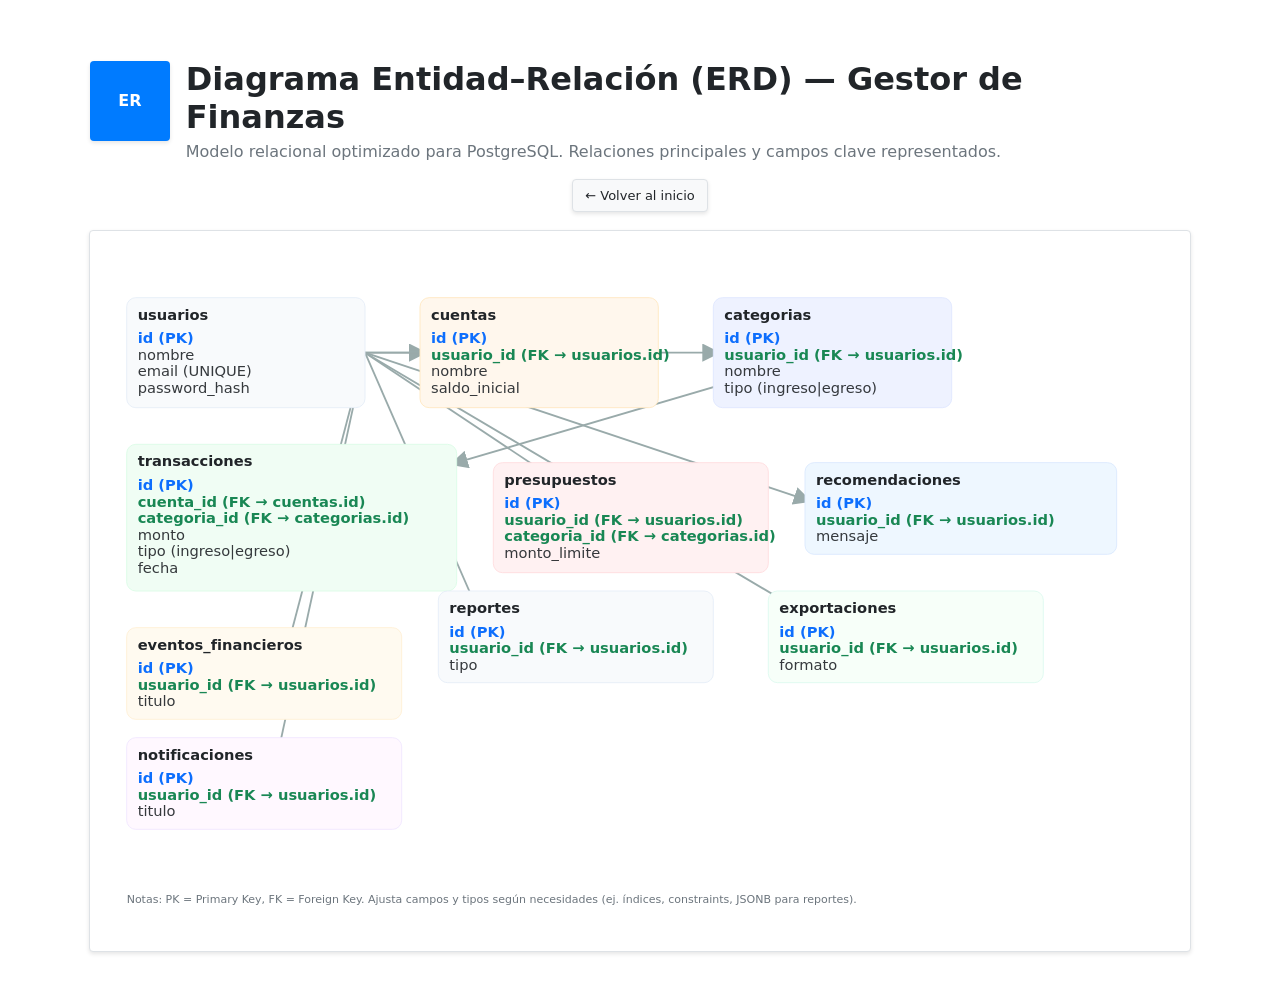
==== views/databse_plan.html @ 7e3db4f6 "Initial commit: Reorganize project structure for deployment, add SVG logo, create README" ====
<!DOCTYPE html>
<html lang="es">
  <head>
    <meta charset="utf-8" />
    <meta name="viewport" content="width=device-width,initial-scale=1" />
    <title>ERD - Gestor de Finanzas Personales</title>
    <link rel="stylesheet" href="../styles/base.css" />
    <link rel="stylesheet" href="../styles/database_plan.css" />
  </head>
  <body>
    <div class="wrap">
      <header>
        <div class="logo">ER</div>
        <div>
          <h1>Diagrama Entidad–Relación (ERD) — Gestor de Finanzas</h1>
          <p class="lead">
            Modelo relacional optimizado para PostgreSQL. Relaciones principales
            y campos clave representados.
          </p>
        </div>
      </header>

      <a href="../index.html" class="back-btn">← Volver al inicio</a>

      <svg viewBox="0 0 1200 720" xmlns="http://www.w3.org/2000/svg">
        <!-- relaciones (líneas) -->
        <!-- usuarios -> cuentas -->
        <line
          x1="300"
          y1="100"
          x2="360"
          y2="100"
          stroke="#9aa"
          stroke-width="2"
          marker-end="url(#arrow)"
        />
        <!-- usuarios -> categorias -->
        <line
          x1="300"
          y1="100"
          x2="680"
          y2="100"
          stroke="#9aa"
          stroke-width="2"
          marker-end="url(#arrow)"
        />
        <!-- cuentas -> transacciones -->
        <line
          x1="200"
          y1="260"
          x2="360"
          y2="260"
          stroke="#9aa"
          stroke-width="2"
          marker-end="url(#arrow)"
        />
        <!-- categorias -> transacciones -->
        <line
          x1="740"
          y1="120"
          x2="400"
          y2="220"
          stroke="#9aa"
          stroke-width="2"
          marker-end="url(#arrow)"
        />
        <!-- usuarios -> transacciones (via cuenta) shown implicitly -->
        <!-- usuarios -> presupuestos -->
        <line
          x1="300"
          y1="100"
          x2="540"
          y2="260"
          stroke="#9aa"
          stroke-width="2"
          marker-end="url(#arrow)"
        />
        <!-- usuarios -> recomendaciones -->
        <line
          x1="300"
          y1="100"
          x2="780"
          y2="260"
          stroke="#9aa"
          stroke-width="2"
          marker-end="url(#arrow)"
        />
        <!-- usuarios -> eventos_financieros -->
        <line
          x1="300"
          y1="100"
          x2="200"
          y2="480"
          stroke="#9aa"
          stroke-width="2"
          marker-end="url(#arrow)"
        />
        <!-- usuarios -> reportes -->
        <line
          x1="300"
          y1="100"
          x2="440"
          y2="420"
          stroke="#9aa"
          stroke-width="2"
          marker-end="url(#arrow)"
        />
        <!-- usuarios -> exportaciones -->
        <line
          x1="300"
          y1="100"
          x2="840"
          y2="420"
          stroke="#9aa"
          stroke-width="2"
          marker-end="url(#arrow)"
        />
        <!-- usuarios -> notificaciones -->
        <line
          x1="300"
          y1="100"
          x2="200"
          y2="560"
          stroke="#9aa"
          stroke-width="2"
          marker-end="url(#arrow)"
        />

        <defs>
          <marker
            id="arrow"
            markerWidth="10"
            markerHeight="10"
            refX="6"
            refY="5"
            orient="auto"
          >
            <path d="M0,0 L10,5 L0,10 z" fill="#9aa" />
          </marker>
        </defs>

        <!-- tablas -->
        <!-- usuarios -->
        <g transform="translate(40,40)">
          <rect
            width="260"
            height="120"
            rx="10"
            ry="10"
            fill="#f8fafc"
            stroke="#e6eef8"
          />
          <text x="12" y="24" class="title">usuarios</text>
          <text x="12" y="50" class="pk">id (PK)</text>
          <text x="12" y="68" class="field">nombre</text>
          <text x="12" y="86" class="field">email (UNIQUE)</text>
          <text x="12" y="104" class="field">password_hash</text>
        </g>

        <!-- cuentas -->
        <g transform="translate(360,40)">
          <rect
            width="260"
            height="120"
            rx="10"
            ry="10"
            fill="#fff7ed"
            stroke="#ffe8c2"
          />
          <text x="12" y="24" class="title">cuentas</text>
          <text x="12" y="50" class="pk">id (PK)</text>
          <text x="12" y="68" class="fk">usuario_id (FK → usuarios.id)</text>
          <text x="12" y="86" class="field">nombre</text>
          <text x="12" y="104" class="field">saldo_inicial</text>
        </g>

        <!-- categorias -->
        <g transform="translate(680,40)">
          <rect
            width="260"
            height="120"
            rx="10"
            ry="10"
            fill="#eef2ff"
            stroke="#e0e7ff"
          />
          <text x="12" y="24" class="title">categorias</text>
          <text x="12" y="50" class="pk">id (PK)</text>
          <text x="12" y="68" class="fk">usuario_id (FK → usuarios.id)</text>
          <text x="12" y="86" class="field">nombre</text>
          <text x="12" y="104" class="field">tipo (ingreso|egreso)</text>
        </g>

        <!-- transacciones -->
        <g transform="translate(40,200)">
          <rect
            width="360"
            height="160"
            rx="10"
            ry="10"
            fill="#f0fdf4"
            stroke="#dcfce7"
          />
          <text x="12" y="24" class="title">transacciones</text>
          <text x="12" y="50" class="pk">id (PK)</text>
          <text x="12" y="68" class="fk">cuenta_id (FK → cuentas.id)</text>
          <text x="12" y="86" class="fk">
            categoria_id (FK → categorias.id)
          </text>
          <text x="12" y="104" class="field">monto</text>
          <text x="12" y="122" class="field">tipo (ingreso|egreso)</text>
          <text x="12" y="140" class="field">fecha</text>
        </g>

        <!-- presupuestos -->
        <g transform="translate(440,220)">
          <rect
            width="300"
            height="120"
            rx="10"
            ry="10"
            fill="#fff1f2"
            stroke="#ffdde0"
          />
          <text x="12" y="24" class="title">presupuestos</text>
          <text x="12" y="50" class="pk">id (PK)</text>
          <text x="12" y="68" class="fk">usuario_id (FK → usuarios.id)</text>
          <text x="12" y="86" class="fk">
            categoria_id (FK → categorias.id)
          </text>
          <text x="12" y="104" class="field">monto_limite</text>
        </g>

        <!-- recomendaciones -->
        <g transform="translate(780,220)">
          <rect
            width="340"
            height="100"
            rx="10"
            ry="10"
            fill="#eef7ff"
            stroke="#dbeafe"
          />
          <text x="12" y="24" class="title">recomendaciones</text>
          <text x="12" y="50" class="pk">id (PK)</text>
          <text x="12" y="68" class="fk">usuario_id (FK → usuarios.id)</text>
          <text x="12" y="86" class="field">mensaje</text>
        </g>

        <!-- eventos_financieros -->
        <g transform="translate(40,400)">
          <rect
            width="300"
            height="100"
            rx="10"
            ry="10"
            fill="#fffaf0"
            stroke="#fff0d6"
          />
          <text x="12" y="24" class="title">eventos_financieros</text>
          <text x="12" y="50" class="pk">id (PK)</text>
          <text x="12" y="68" class="fk">usuario_id (FK → usuarios.id)</text>
          <text x="12" y="86" class="field">titulo</text>
        </g>

        <!-- reportes -->
        <g transform="translate(380,360)">
          <rect
            width="300"
            height="100"
            rx="10"
            ry="10"
            fill="#f8fafc"
            stroke="#e6eef8"
          />
          <text x="12" y="24" class="title">reportes</text>
          <text x="12" y="50" class="pk">id (PK)</text>
          <text x="12" y="68" class="fk">usuario_id (FK → usuarios.id)</text>
          <text x="12" y="86" class="field">tipo</text>
        </g>

        <!-- exportaciones -->
        <g transform="translate(740,360)">
          <rect
            width="300"
            height="100"
            rx="10"
            ry="10"
            fill="#f7fff9"
            stroke="#dffaf0"
          />
          <text x="12" y="24" class="title">exportaciones</text>
          <text x="12" y="50" class="pk">id (PK)</text>
          <text x="12" y="68" class="fk">usuario_id (FK → usuarios.id)</text>
          <text x="12" y="86" class="field">formato</text>
        </g>

        <!-- notificaciones -->
        <g transform="translate(40,520)">
          <rect
            width="300"
            height="100"
            rx="10"
            ry="10"
            fill="#fff8ff"
            stroke="#f1e7ff"
          />
          <text x="12" y="24" class="title">notificaciones</text>
          <text x="12" y="50" class="pk">id (PK)</text>
          <text x="12" y="68" class="fk">usuario_id (FK → usuarios.id)</text>
          <text x="12" y="86" class="field">titulo</text>
        </g>

        <!-- nota -->
        <text x="40" y="700" class="note">
          Notas: PK = Primary Key, FK = Foreign Key. Ajusta campos y tipos según
          necesidades (ej. índices, constraints, JSONB para reportes).
        </text>
      </svg>
    </div>
  </body>
</html>
---- styles/base.css ----
:root {
  --bg: #ffffff;
  --card: #f8f9fa;
  --muted: #6c757d;
  --accent: #007bff;
  --accent2: #28a745;
  --border: #dee2e6;
  --text: #212529;
  --card-radius: 4px;
  --shadow: 0 2px 4px rgba(0, 0, 0, 0.1);
  --gap: 12px;
  font-family: Inter, ui-sans-serif, system-ui, -apple-system, "Segoe UI",
    Roboto, "Helvetica Neue", Arial;
}

html,
body {
  height: 100%;
  margin: 0;
  background: var(--bg);
  color: var(--text);
}

body {
  font-family: Inter, system-ui, Segoe UI, Arial;
  background: var(--bg);
  margin: 0;
  padding: 28px;
  color: var(--text);
}

.wrap {
  max-width: 1100px;
  margin: 0 auto;
  padding: 28px;
  display: flex;
  flex-direction: column;
  align-items: center;
  justify-content: center;
  min-height: 100vh;
}

header {
  display: flex;
  align-items: center;
  gap: 16px;
  margin-bottom: 18px;
}

.logo {
  width: 80px;
  height: 80px;
  border-radius: var(--card-radius);
  background: var(--accent);
  display: flex;
  align-items: center;
  justify-content: center;
  color: white;
  font-weight: 700;
  box-shadow: var(--shadow);
  margin: 0 auto 20px;
}

h1 {
  margin: 0;
  font-size: 32px;
  font-weight: 600;
  color: var(--text);
}

p.lead {
  margin: 6px 0 0;
  color: var(--muted);
}

.back-btn {
  background: var(--card);
  border: 1px solid var(--border);
  padding: 8px 12px;
  border-radius: var(--card-radius);
  color: var(--text);
  text-decoration: none;
  font-size: 13px;
  display: inline-block;
  margin-bottom: 18px;
  box-shadow: var(--shadow);
}

.back-btn:hover {
  background: #e9ecef;
}
---- styles/database_plan.css ----
svg {
  width: 100%;
  height: 720px;
  border-radius: var(--card-radius);
  background: white;
  box-shadow: var(--shadow);
  border: 1px solid var(--border);
}

.table {
  font-family: monospace;
  font-size: 13px;
}

.title {
  font-weight: 700;
  fill: var(--text);
}

.field {
  fill: var(--text);
  opacity: 0.9;
}

.pk {
  font-weight: 700;
  fill: #0d6efd;
}

.fk {
  font-weight: 600;
  fill: #198754;
}

.box {
  rx: var(--card-radius);
  ry: var(--card-radius);
}

.note {
  font-size: 12px;
  fill: var(--muted);
}
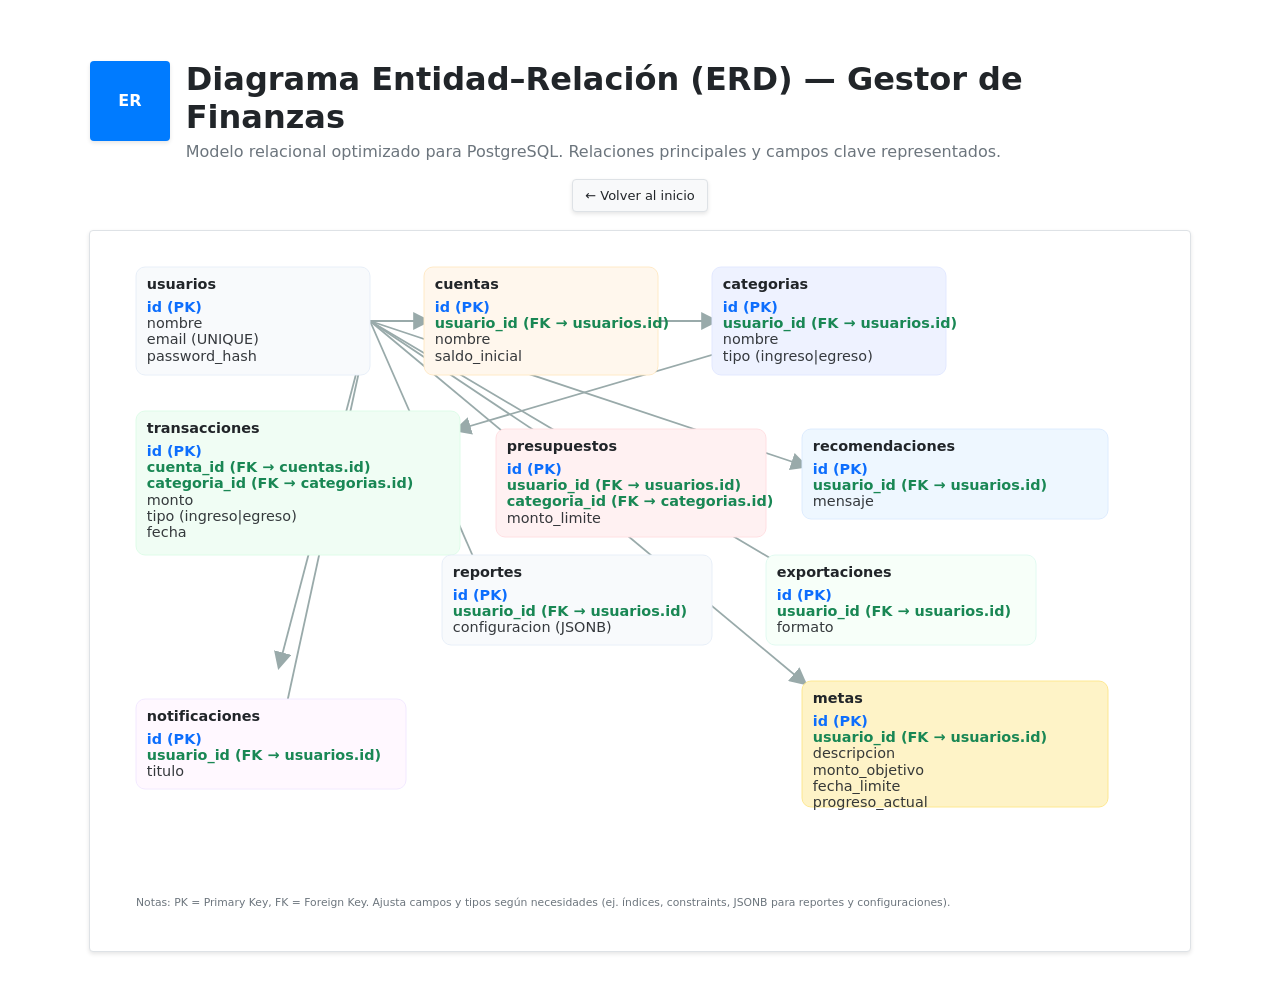
==== commit b3a45c0c: "Fix ERD HTML structure, move metas table, organize scripts in separate folder" ====
--- a/views/databse_plan.html
+++ b/views/databse_plan.html
@@ -22,7 +22,7 @@
 
       <a href="../index.html" class="back-btn">← Volver al inicio</a>
 
-      <svg viewBox="0 0 1200 720" xmlns="http://www.w3.org/2000/svg">
+      <svg viewBox="0 0 1200 800" xmlns="http://www.w3.org/2000/svg">
         <!-- relaciones (líneas) -->
         <!-- usuarios -> cuentas -->
         <line
@@ -121,6 +121,16 @@
           y1="100"
           x2="200"
           y2="560"
+          stroke="#9aa"
+          stroke-width="2"
+          marker-end="url(#arrow)"
+        />
+        <!-- usuarios -> metas -->
+        <line
+          x1="300"
+          y1="100"
+          x2="780"
+          y2="500"
           stroke="#9aa"
           stroke-width="2"
           marker-end="url(#arrow)"
@@ -247,61 +257,45 @@
           <text x="12" y="86" class="field">mensaje</text>
         </g>
 
-        <!-- eventos_financieros -->
-        <g transform="translate(40,400)">
+        <!-- reportes -->
+        <g transform="translate(380,360)">
           <rect
             width="300"
             height="100"
             rx="10"
             ry="10"
-            fill="#fffaf0"
-            stroke="#fff0d6"
-          />
-          <text x="12" y="24" class="title">eventos_financieros</text>
-          <text x="12" y="50" class="pk">id (PK)</text>
-          <text x="12" y="68" class="fk">usuario_id (FK → usuarios.id)</text>
-          <text x="12" y="86" class="field">titulo</text>
-        </g>
-
-        <!-- reportes -->
-        <g transform="translate(380,360)">
+            fill="#f8fafc"
+            stroke="#e6eef8"
+          />
+          <text x="12" y="24" class="title">reportes</text>
+          <text x="12" y="50" class="pk">id (PK)</text>
+          <text x="12" y="68" class="fk">usuario_id (FK → usuarios.id)</text>
+          <text x="12" y="86" class="field">configuracion (JSONB)</text>
+        </g>
+
+        <!-- exportaciones -->
+        <g transform="translate(740,360)">
           <rect
             width="300"
             height="100"
             rx="10"
             ry="10"
-            fill="#f8fafc"
-            stroke="#e6eef8"
-          />
-          <text x="12" y="24" class="title">reportes</text>
-          <text x="12" y="50" class="pk">id (PK)</text>
-          <text x="12" y="68" class="fk">usuario_id (FK → usuarios.id)</text>
-          <text x="12" y="86" class="field">tipo</text>
-        </g>
-
-        <!-- exportaciones -->
-        <g transform="translate(740,360)">
+            fill="#f7fff9"
+            stroke="#dffaf0"
+          />
+          <text x="12" y="24" class="title">exportaciones</text>
+          <text x="12" y="50" class="pk">id (PK)</text>
+          <text x="12" y="68" class="fk">usuario_id (FK → usuarios.id)</text>
+          <text x="12" y="86" class="field">formato</text>
+        </g>
+
+        <!-- notificaciones -->
+        <g transform="translate(40,520)">
           <rect
             width="300"
             height="100"
             rx="10"
             ry="10"
-            fill="#f7fff9"
-            stroke="#dffaf0"
-          />
-          <text x="12" y="24" class="title">exportaciones</text>
-          <text x="12" y="50" class="pk">id (PK)</text>
-          <text x="12" y="68" class="fk">usuario_id (FK → usuarios.id)</text>
-          <text x="12" y="86" class="field">formato</text>
-        </g>
-
-        <!-- notificaciones -->
-        <g transform="translate(40,520)">
-          <rect
-            width="300"
-            height="100"
-            rx="10"
-            ry="10"
             fill="#fff8ff"
             stroke="#f1e7ff"
           />
@@ -311,10 +305,30 @@
           <text x="12" y="86" class="field">titulo</text>
         </g>
 
+        <!-- metas -->
+        <g transform="translate(780,500)">
+          <rect
+            width="340"
+            height="140"
+            rx="10"
+            ry="10"
+            fill="#fef3c7"
+            stroke="#fde68a"
+          />
+          <text x="12" y="24" class="title">metas</text>
+          <text x="12" y="50" class="pk">id (PK)</text>
+          <text x="12" y="68" class="fk">usuario_id (FK → usuarios.id)</text>
+          <text x="12" y="86" class="field">descripcion</text>
+          <text x="12" y="104" class="field">monto_objetivo</text>
+          <text x="12" y="122" class="field">fecha_limite</text>
+          <text x="12" y="140" class="field">progreso_actual</text>
+        </g>
+
         <!-- nota -->
-        <text x="40" y="700" class="note">
+        <text x="40" y="750" class="note">
           Notas: PK = Primary Key, FK = Foreign Key. Ajusta campos y tipos según
-          necesidades (ej. índices, constraints, JSONB para reportes).
+          necesidades (ej. índices, constraints, JSONB para reportes y
+          configuraciones).
         </text>
       </svg>
     </div>
--- a/styles/base.css
+++ b/styles/base.css
@@ -58,9 +58,15 @@
   color: white;
   font-weight: 700;
   box-shadow: var(--shadow);
+  margin:
+   0 auto 20px;
+}
+.logo-index {
+  width: 100px;
+  height: auto;
   margin: 0 auto 20px;
+  display: block;
 }
-
 h1 {
   margin: 0;
   font-size: 32px;
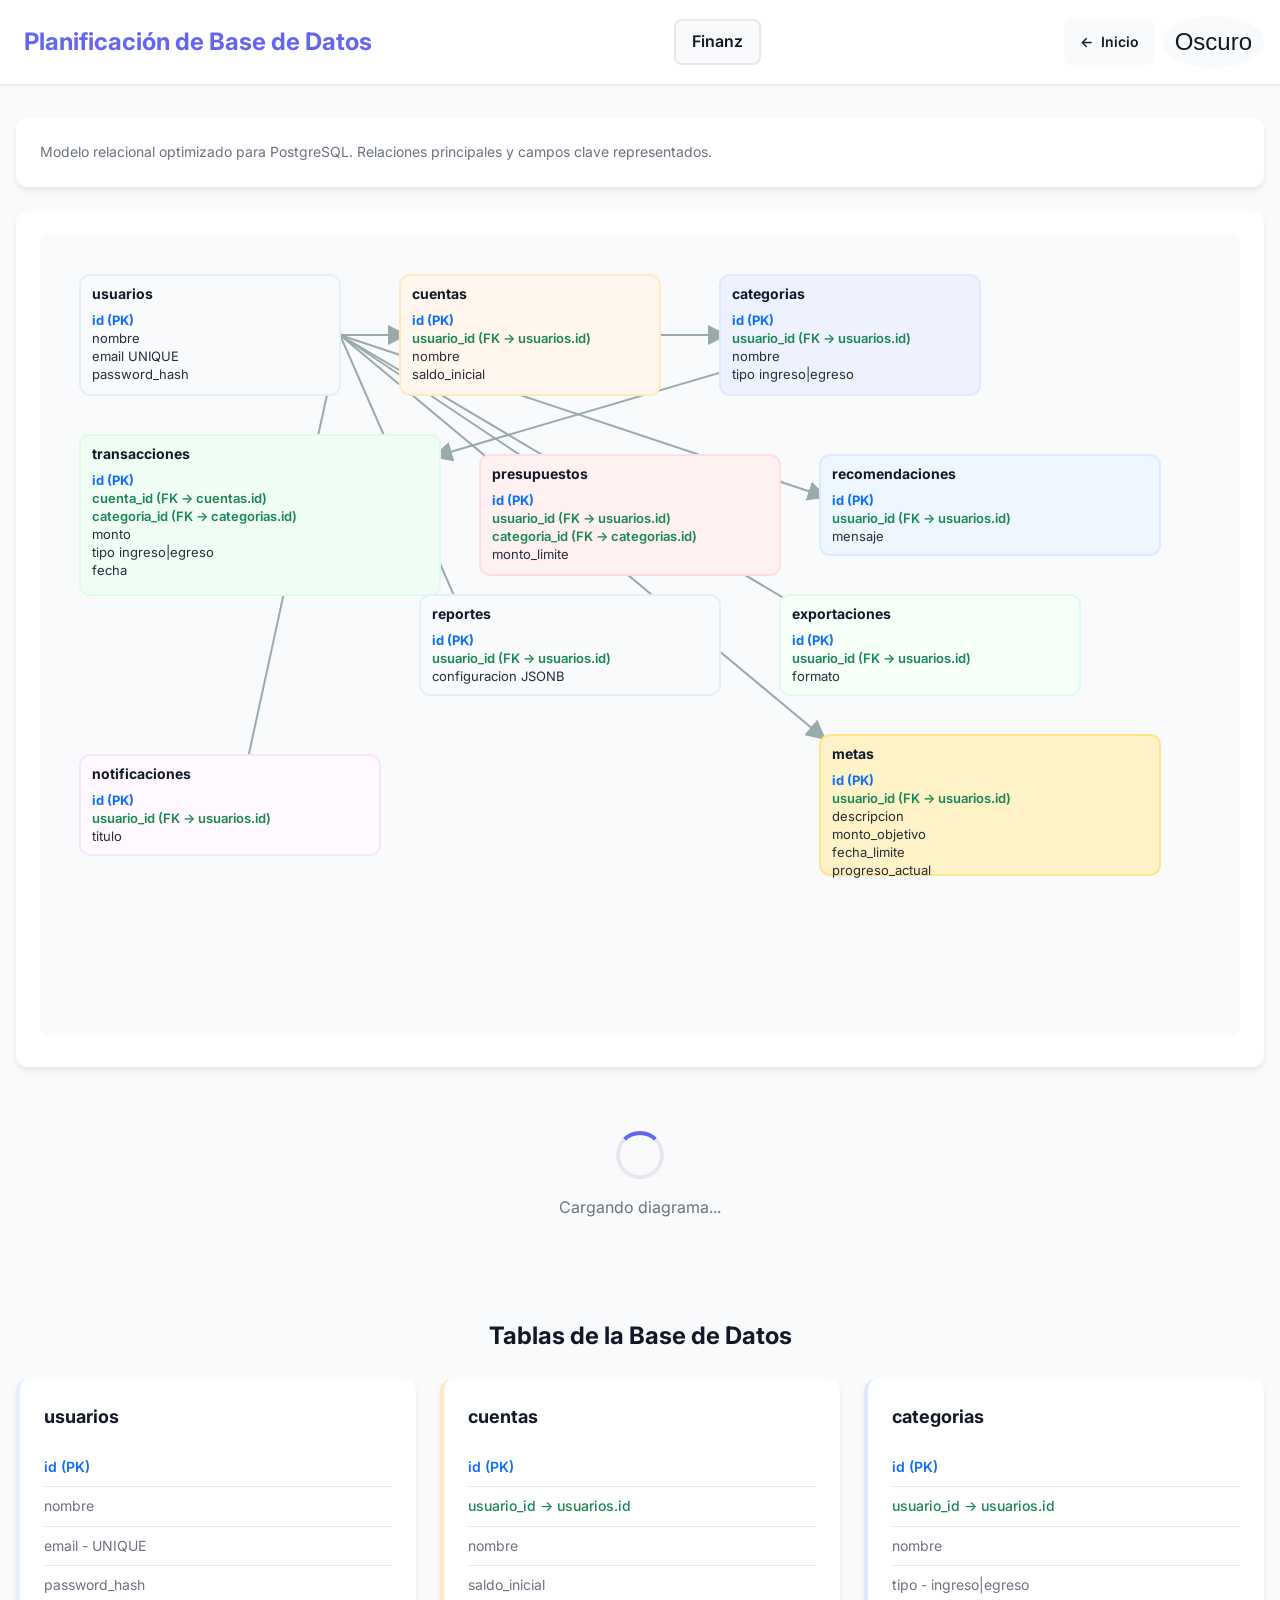
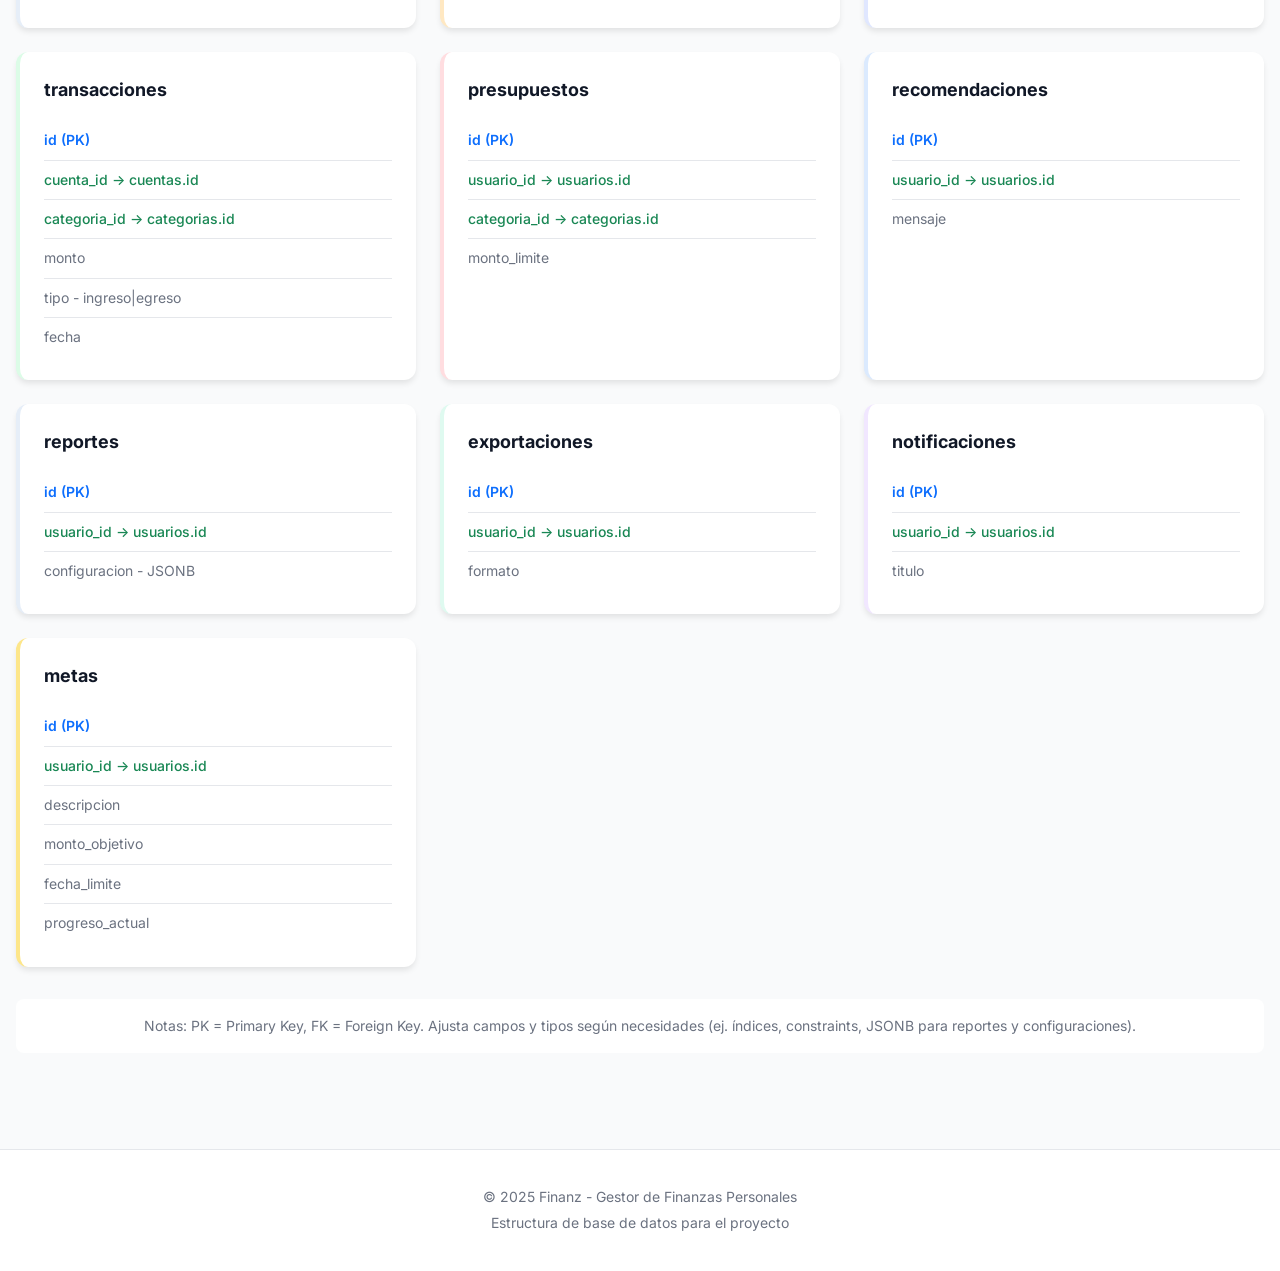
==== commit 5e4aa5d4: "refactor: rediseñar planificación de base de datos con carga dinámica - Actualiza databse_plan.html " ====
--- a/views/databse_plan.html
+++ b/views/databse_plan.html
@@ -1,336 +1,102 @@
 <!DOCTYPE html>
 <html lang="es">
   <head>
-    <meta charset="utf-8" />
-    <meta name="viewport" content="width=device-width,initial-scale=1" />
-    <title>ERD - Gestor de Finanzas Personales</title>
-    <link rel="stylesheet" href="../styles/base.css" />
+    <meta charset="UTF-8" />
+    <meta name="viewport" content="width=device-width, initial-scale=1.0" />
+    <meta
+      name="description"
+      content="Planificación de Base de Datos del Gestor de Finanzas Personales"
+    />
+    <title>Planificación de Base de Datos - Finanz</title>
+    <link rel="stylesheet" href="../styles/user_stories.css" />
     <link rel="stylesheet" href="../styles/database_plan.css" />
+    <link rel="preconnect" href="https://fonts.googleapis.com" />
+    <link rel="preconnect" href="https://fonts.gstatic.com" crossorigin />
+    <link
+      href="https://fonts.googleapis.com/css2?family=Inter:wght@300;400;500;600;700&display=swap"
+      rel="stylesheet"
+    />
   </head>
   <body>
-    <div class="wrap">
-      <header>
-        <div class="logo">ER</div>
-        <div>
-          <h1>Diagrama Entidad–Relación (ERD) — Gestor de Finanzas</h1>
-          <p class="lead">
+    <header class="header">
+      <div class="container">
+        <div class="header-content">
+          <h1 class="logo">
+            <span class="logo-icon"></span>
+            Planificación de Base de Datos
+          </h1>
+          <div class="project-info">
+            <span class="project-name">Finanz</span>
+          </div>
+          <div style="display: flex; gap: 0.5rem; align-items: center;">
+            <a href="../index.html" class="back-button" aria-label="Volver al inicio">
+              <span>←</span> Inicio
+            </a>
+            <button
+              id="theme-toggle"
+              class="theme-toggle"
+              aria-label="Cambiar tema"
+            >
+              <span class="theme-icon">Oscuro</span>
+            </button>
+          </div>
+        </div>
+      </div>
+    </header>
+
+    <main class="main">
+      <div class="container">
+        <!-- Información del proyecto -->
+        <section class="info-section">
+          <p class="info-description" id="db-description">
             Modelo relacional optimizado para PostgreSQL. Relaciones principales
             y campos clave representados.
           </p>
-        </div>
-      </header>
+        </section>
 
-      <a href="../index.html" class="back-btn">← Volver al inicio</a>
+        <!-- Diagrama ERD -->
+        <section class="diagram-section">
+          <div id="erd-diagram-container" class="erd-diagram">
+            <svg id="erd-svg" viewBox="0 0 1200 800" xmlns="http://www.w3.org/2000/svg">
+              <!-- Se cargará dinámicamente desde database_data.js -->
+            </svg>
+          </div>
 
-      <svg viewBox="0 0 1200 800" xmlns="http://www.w3.org/2000/svg">
-        <!-- relaciones (líneas) -->
-        <!-- usuarios -> cuentas -->
-        <line
-          x1="300"
-          y1="100"
-          x2="360"
-          y2="100"
-          stroke="#9aa"
-          stroke-width="2"
-          marker-end="url(#arrow)"
-        />
-        <!-- usuarios -> categorias -->
-        <line
-          x1="300"
-          y1="100"
-          x2="680"
-          y2="100"
-          stroke="#9aa"
-          stroke-width="2"
-          marker-end="url(#arrow)"
-        />
-        <!-- cuentas -> transacciones -->
-        <line
-          x1="200"
-          y1="260"
-          x2="360"
-          y2="260"
-          stroke="#9aa"
-          stroke-width="2"
-          marker-end="url(#arrow)"
-        />
-        <!-- categorias -> transacciones -->
-        <line
-          x1="740"
-          y1="120"
-          x2="400"
-          y2="220"
-          stroke="#9aa"
-          stroke-width="2"
-          marker-end="url(#arrow)"
-        />
-        <!-- usuarios -> transacciones (via cuenta) shown implicitly -->
-        <!-- usuarios -> presupuestos -->
-        <line
-          x1="300"
-          y1="100"
-          x2="540"
-          y2="260"
-          stroke="#9aa"
-          stroke-width="2"
-          marker-end="url(#arrow)"
-        />
-        <!-- usuarios -> recomendaciones -->
-        <line
-          x1="300"
-          y1="100"
-          x2="780"
-          y2="260"
-          stroke="#9aa"
-          stroke-width="2"
-          marker-end="url(#arrow)"
-        />
-        <!-- usuarios -> eventos_financieros -->
-        <line
-          x1="300"
-          y1="100"
-          x2="200"
-          y2="480"
-          stroke="#9aa"
-          stroke-width="2"
-          marker-end="url(#arrow)"
-        />
-        <!-- usuarios -> reportes -->
-        <line
-          x1="300"
-          y1="100"
-          x2="440"
-          y2="420"
-          stroke="#9aa"
-          stroke-width="2"
-          marker-end="url(#arrow)"
-        />
-        <!-- usuarios -> exportaciones -->
-        <line
-          x1="300"
-          y1="100"
-          x2="840"
-          y2="420"
-          stroke="#9aa"
-          stroke-width="2"
-          marker-end="url(#arrow)"
-        />
-        <!-- usuarios -> notificaciones -->
-        <line
-          x1="300"
-          y1="100"
-          x2="200"
-          y2="560"
-          stroke="#9aa"
-          stroke-width="2"
-          marker-end="url(#arrow)"
-        />
-        <!-- usuarios -> metas -->
-        <line
-          x1="300"
-          y1="100"
-          x2="780"
-          y2="500"
-          stroke="#9aa"
-          stroke-width="2"
-          marker-end="url(#arrow)"
-        />
+          <div id="loading" class="loading" role="status" aria-live="polite">
+            <div class="spinner"></div>
+            <p>Cargando diagrama...</p>
+          </div>
 
-        <defs>
-          <marker
-            id="arrow"
-            markerWidth="10"
-            markerHeight="10"
-            refX="6"
-            refY="5"
-            orient="auto"
-          >
-            <path d="M0,0 L10,5 L0,10 z" fill="#9aa" />
-          </marker>
-        </defs>
+          <div id="error-state" class="error-state" hidden role="alert">
+            <h2>Error al cargar el diagrama</h2>
+            <p id="error-message"></p>
+          </div>
+        </section>
 
-        <!-- tablas -->
-        <!-- usuarios -->
-        <g transform="translate(40,40)">
-          <rect
-            width="260"
-            height="120"
-            rx="10"
-            ry="10"
-            fill="#f8fafc"
-            stroke="#e6eef8"
-          />
-          <text x="12" y="24" class="title">usuarios</text>
-          <text x="12" y="50" class="pk">id (PK)</text>
-          <text x="12" y="68" class="field">nombre</text>
-          <text x="12" y="86" class="field">email (UNIQUE)</text>
-          <text x="12" y="104" class="field">password_hash</text>
-        </g>
+        <!-- Lista de tablas -->
+        <section class="tables-section">
+          <h2 class="section-title">Tablas de la Base de Datos</h2>
+          <div id="tables-list" class="tables-grid">
+            <!-- Se cargará dinámicamente -->
+          </div>
+        </section>
 
-        <!-- cuentas -->
-        <g transform="translate(360,40)">
-          <rect
-            width="260"
-            height="120"
-            rx="10"
-            ry="10"
-            fill="#fff7ed"
-            stroke="#ffe8c2"
-          />
-          <text x="12" y="24" class="title">cuentas</text>
-          <text x="12" y="50" class="pk">id (PK)</text>
-          <text x="12" y="68" class="fk">usuario_id (FK → usuarios.id)</text>
-          <text x="12" y="86" class="field">nombre</text>
-          <text x="12" y="104" class="field">saldo_inicial</text>
-        </g>
-
-        <!-- categorias -->
-        <g transform="translate(680,40)">
-          <rect
-            width="260"
-            height="120"
-            rx="10"
-            ry="10"
-            fill="#eef2ff"
-            stroke="#e0e7ff"
-          />
-          <text x="12" y="24" class="title">categorias</text>
-          <text x="12" y="50" class="pk">id (PK)</text>
-          <text x="12" y="68" class="fk">usuario_id (FK → usuarios.id)</text>
-          <text x="12" y="86" class="field">nombre</text>
-          <text x="12" y="104" class="field">tipo (ingreso|egreso)</text>
-        </g>
-
-        <!-- transacciones -->
-        <g transform="translate(40,200)">
-          <rect
-            width="360"
-            height="160"
-            rx="10"
-            ry="10"
-            fill="#f0fdf4"
-            stroke="#dcfce7"
-          />
-          <text x="12" y="24" class="title">transacciones</text>
-          <text x="12" y="50" class="pk">id (PK)</text>
-          <text x="12" y="68" class="fk">cuenta_id (FK → cuentas.id)</text>
-          <text x="12" y="86" class="fk">
-            categoria_id (FK → categorias.id)
-          </text>
-          <text x="12" y="104" class="field">monto</text>
-          <text x="12" y="122" class="field">tipo (ingreso|egreso)</text>
-          <text x="12" y="140" class="field">fecha</text>
-        </g>
-
-        <!-- presupuestos -->
-        <g transform="translate(440,220)">
-          <rect
-            width="300"
-            height="120"
-            rx="10"
-            ry="10"
-            fill="#fff1f2"
-            stroke="#ffdde0"
-          />
-          <text x="12" y="24" class="title">presupuestos</text>
-          <text x="12" y="50" class="pk">id (PK)</text>
-          <text x="12" y="68" class="fk">usuario_id (FK → usuarios.id)</text>
-          <text x="12" y="86" class="fk">
-            categoria_id (FK → categorias.id)
-          </text>
-          <text x="12" y="104" class="field">monto_limite</text>
-        </g>
-
-        <!-- recomendaciones -->
-        <g transform="translate(780,220)">
-          <rect
-            width="340"
-            height="100"
-            rx="10"
-            ry="10"
-            fill="#eef7ff"
-            stroke="#dbeafe"
-          />
-          <text x="12" y="24" class="title">recomendaciones</text>
-          <text x="12" y="50" class="pk">id (PK)</text>
-          <text x="12" y="68" class="fk">usuario_id (FK → usuarios.id)</text>
-          <text x="12" y="86" class="field">mensaje</text>
-        </g>
-
-        <!-- reportes -->
-        <g transform="translate(380,360)">
-          <rect
-            width="300"
-            height="100"
-            rx="10"
-            ry="10"
-            fill="#f8fafc"
-            stroke="#e6eef8"
-          />
-          <text x="12" y="24" class="title">reportes</text>
-          <text x="12" y="50" class="pk">id (PK)</text>
-          <text x="12" y="68" class="fk">usuario_id (FK → usuarios.id)</text>
-          <text x="12" y="86" class="field">configuracion (JSONB)</text>
-        </g>
-
-        <!-- exportaciones -->
-        <g transform="translate(740,360)">
-          <rect
-            width="300"
-            height="100"
-            rx="10"
-            ry="10"
-            fill="#f7fff9"
-            stroke="#dffaf0"
-          />
-          <text x="12" y="24" class="title">exportaciones</text>
-          <text x="12" y="50" class="pk">id (PK)</text>
-          <text x="12" y="68" class="fk">usuario_id (FK → usuarios.id)</text>
-          <text x="12" y="86" class="field">formato</text>
-        </g>
-
-        <!-- notificaciones -->
-        <g transform="translate(40,520)">
-          <rect
-            width="300"
-            height="100"
-            rx="10"
-            ry="10"
-            fill="#fff8ff"
-            stroke="#f1e7ff"
-          />
-          <text x="12" y="24" class="title">notificaciones</text>
-          <text x="12" y="50" class="pk">id (PK)</text>
-          <text x="12" y="68" class="fk">usuario_id (FK → usuarios.id)</text>
-          <text x="12" y="86" class="field">titulo</text>
-        </g>
-
-        <!-- metas -->
-        <g transform="translate(780,500)">
-          <rect
-            width="340"
-            height="140"
-            rx="10"
-            ry="10"
-            fill="#fef3c7"
-            stroke="#fde68a"
-          />
-          <text x="12" y="24" class="title">metas</text>
-          <text x="12" y="50" class="pk">id (PK)</text>
-          <text x="12" y="68" class="fk">usuario_id (FK → usuarios.id)</text>
-          <text x="12" y="86" class="field">descripcion</text>
-          <text x="12" y="104" class="field">monto_objetivo</text>
-          <text x="12" y="122" class="field">fecha_limite</text>
-          <text x="12" y="140" class="field">progreso_actual</text>
-        </g>
-
-        <!-- nota -->
-        <text x="40" y="750" class="note">
+        <p class="footer-note" id="db-note">
           Notas: PK = Primary Key, FK = Foreign Key. Ajusta campos y tipos según
           necesidades (ej. índices, constraints, JSONB para reportes y
           configuraciones).
-        </text>
-      </svg>
-    </div>
+        </p>
+      </div>
+    </main>
+
+    <footer class="footer">
+      <div class="container">
+        <p>&copy; 2025 Finanz - Gestor de Finanzas Personales</p>
+        <p>Estructura de base de datos para el proyecto</p>
+      </div>
+    </footer>
+
+    <script src="../data/database_data.js"></script>
+    <script src="../scripts/database_plan.js"></script>
   </body>
 </html>
--- a/styles/user_stories.css
+++ b/styles/user_stories.css
@@ -0,0 +1,629 @@
+/* ==================== Variables CSS ==================== */
+:root {
+  --primary-color: #6366f1;
+  --primary-hover: #4f46e5;
+  --secondary-color: #8b5cf6;
+  --accent-color: #f59e0b;
+  --success-color: #10b981;
+  --warning-color: #f59e0b;
+  --danger-color: #ef4444;
+
+  --bg-primary: #ffffff;
+  --bg-secondary: #f9fafb;
+  --bg-tertiary: #f3f4f6;
+  --background-primary: #ffffff;
+  --background-secondary: #f9fafb;
+  --text-primary: #111827;
+  --text-secondary: #6b7280;
+  --text-tertiary: #9ca3af;
+  --border-color: #e5e7eb;
+  --shadow-sm: 0 1px 2px 0 rgba(0, 0, 0, 0.05);
+  --shadow-md: 0 4px 6px -1px rgba(0, 0, 0, 0.1);
+  --shadow-lg: 0 10px 15px -3px rgba(0, 0, 0, 0.1);
+  --shadow-xl: 0 20px 25px -5px rgba(0, 0, 0, 0.1);
+
+  --font-family: "Inter", -apple-system, BlinkMacSystemFont, "Segoe UI",
+    sans-serif;
+  --transition: all 0.3s cubic-bezier(0.4, 0, 0.2, 1);
+}
+
+/* Dark mode */
+[data-theme="dark"] {
+  --bg-primary: #111827;
+  --bg-secondary: #1f2937;
+  --bg-tertiary: #374151;
+  --background-primary: #111827;
+  --background-secondary: #1f2937;
+  --text-primary: #f9fafb;
+  --text-secondary: #d1d5db;
+  --text-tertiary: #9ca3af;
+  --border-color: #374151;
+  --shadow-sm: 0 1px 2px 0 rgba(0, 0, 0, 0.3);
+  --shadow-md: 0 4px 6px -1px rgba(0, 0, 0, 0.4);
+  --shadow-lg: 0 10px 15px -3px rgba(0, 0, 0, 0.5);
+  --shadow-xl: 0 20px 25px -5px rgba(0, 0, 0, 0.6);
+}
+
+/* ==================== Reset & Base ==================== */
+*,
+*::before,
+*::after {
+  box-sizing: border-box;
+  margin: 0;
+  padding: 0;
+}
+
+html {
+  scroll-behavior: smooth;
+}
+
+body {
+  font-family: var(--font-family);
+  background-color: var(--bg-secondary);
+  color: var(--text-primary);
+  line-height: 1.6;
+  transition: var(--transition);
+  min-height: 100vh;
+  display: flex;
+  flex-direction: column;
+}
+
+.sr-only {
+  position: absolute;
+  width: 1px;
+  height: 1px;
+  padding: 0;
+  margin: -1px;
+  overflow: hidden;
+  clip: rect(0, 0, 0, 0);
+  white-space: nowrap;
+  border-width: 0;
+}
+
+.container {
+  width: 100%;
+  max-width: 1280px;
+  margin: 0 auto;
+  padding: 0 1rem;
+}
+
+/* ==================== Header ==================== */
+.header {
+  background-color: var(--bg-primary);
+  border-bottom: 1px solid var(--border-color);
+  box-shadow: var(--shadow-sm);
+  position: sticky;
+  top: 0;
+  z-index: 1000;
+}
+
+.header-content {
+  display: flex;
+  align-items: center;
+  justify-content: space-between;
+  gap: 1rem;
+  padding: 1rem 0;
+}
+
+.logo {
+  display: flex;
+  align-items: center;
+  gap: 0.5rem;
+  font-size: 1.5rem;
+  font-weight: 700;
+  color: var(--primary-color);
+}
+
+.logo-icon {
+  font-size: 2rem;
+}
+
+.project-selector {
+  flex: 1;
+  max-width: 300px;
+}
+
+.project-info {
+  flex: 1;
+  max-width: 300px;
+  display: flex;
+  align-items: center;
+  justify-content: center;
+}
+
+.project-name {
+  padding: 0.5rem 1rem;
+  font-size: 1rem;
+  font-weight: 600;
+  color: var(--text-primary);
+  background-color: var(--bg-secondary);
+  border-radius: 8px;
+  border: 2px solid var(--border-color);
+}
+
+.project-select {
+  width: 100%;
+  padding: 0.5rem 1rem;
+  font-size: 1rem;
+  border: 2px solid var(--border-color);
+  border-radius: 8px;
+  background-color: var(--bg-secondary);
+  color: var(--text-primary);
+  cursor: pointer;
+  transition: var(--transition);
+}
+
+.project-select:hover {
+  border-color: var(--primary-color);
+}
+
+.project-select:focus {
+  outline: none;
+  border-color: var(--primary-color);
+  box-shadow: 0 0 0 3px rgba(99, 102, 241, 0.1);
+}
+
+.theme-toggle {
+  padding: 0.75rem;
+  border: none;
+  border-radius: 50%;
+  background-color: var(--bg-secondary);
+  color: var(--text-primary);
+  font-size: 1.5rem;
+  cursor: pointer;
+  transition: var(--transition);
+}
+
+.theme-toggle:hover {
+  background-color: var(--bg-tertiary);
+  transform: scale(1.1);
+}
+
+.back-button {
+  padding: 0.75rem 1rem;
+  border: none;
+  border-radius: 8px;
+  background-color: var(--bg-secondary);
+  color: var(--text-primary);
+  font-size: 0.875rem;
+  font-weight: 600;
+  cursor: pointer;
+  transition: var(--transition);
+  text-decoration: none;
+  display: inline-flex;
+  align-items: center;
+  gap: 0.5rem;
+}
+
+.back-button:hover {
+  background-color: var(--bg-tertiary);
+  transform: translateX(-2px);
+}
+
+/* ==================== Main Content ==================== */
+.main {
+  flex: 1;
+  padding: 2rem 0;
+}
+
+.controls {
+  background-color: var(--bg-primary);
+  border-radius: 12px;
+  padding: 1.5rem;
+  margin-bottom: 2rem;
+  box-shadow: var(--shadow-md);
+  display: flex;
+  flex-direction: column;
+  gap: 1rem;
+}
+
+.search-box {
+  flex: 1;
+}
+
+.search-input {
+  width: 100%;
+  padding: 0.75rem 1rem;
+  font-size: 1rem;
+  border: 2px solid var(--border-color);
+  border-radius: 8px;
+  background-color: var(--bg-secondary);
+  color: var(--text-primary);
+  transition: var(--transition);
+}
+
+.search-input:focus {
+  outline: none;
+  border-color: var(--primary-color);
+  box-shadow: 0 0 0 3px rgba(99, 102, 241, 0.1);
+}
+
+.filter-group {
+  display: flex;
+  align-items: center;
+  gap: 0.5rem;
+}
+
+.filter-label {
+  font-weight: 600;
+  color: var(--text-secondary);
+}
+
+.epic-filter {
+  padding: 0.5rem 1rem;
+  font-size: 1rem;
+  border: 2px solid var(--border-color);
+  border-radius: 8px;
+  background-color: var(--bg-secondary);
+  color: var(--text-primary);
+  cursor: pointer;
+  transition: var(--transition);
+}
+
+.epic-filter:hover {
+  border-color: var(--primary-color);
+}
+
+.stats {
+  display: flex;
+  gap: 1.5rem;
+  padding: 0.5rem 0;
+  font-size: 0.875rem;
+  color: var(--text-secondary);
+}
+
+.stat-item strong {
+  color: var(--primary-color);
+  font-size: 1.25rem;
+}
+
+/* ==================== Stories Grid ==================== */
+.stories-grid {
+  display: grid;
+  grid-template-columns: repeat(auto-fill, minmax(350px, 1fr));
+  gap: 1.5rem;
+}
+
+.story-card {
+  background-color: var(--bg-primary);
+  border: 1px solid var(--border-color);
+  border-radius: 12px;
+  padding: 1.5rem;
+  transition: var(--transition);
+  cursor: pointer;
+  box-shadow: var(--shadow-sm);
+}
+
+.story-card:hover {
+  box-shadow: var(--shadow-lg);
+  transform: translateY(-4px);
+  border-color: var(--primary-color);
+}
+
+.story-header {
+  display: flex;
+  align-items: center;
+  justify-content: space-between;
+  margin-bottom: 1rem;
+}
+
+.story-code {
+  display: inline-block;
+  padding: 0.25rem 0.75rem;
+  background-color: var(--primary-color);
+  color: white;
+  font-size: 0.75rem;
+  font-weight: 700;
+  border-radius: 999px;
+}
+
+.story-epic {
+  display: inline-block;
+  padding: 0.25rem 0.75rem;
+  background-color: var(--bg-tertiary);
+  color: var(--text-secondary);
+  font-size: 0.75rem;
+  font-weight: 600;
+  border-radius: 999px;
+}
+
+.story-title {
+  font-size: 1.25rem;
+  font-weight: 700;
+  color: var(--text-primary);
+  margin-bottom: 0.75rem;
+  line-height: 1.4;
+}
+
+.story-description {
+  color: var(--text-secondary);
+  font-size: 0.875rem;
+  line-height: 1.6;
+  margin-bottom: 1rem;
+  display: -webkit-box;
+  -webkit-line-clamp: 3;
+  -webkit-box-orient: vertical;
+  overflow: hidden;
+}
+
+.story-footer {
+  display: flex;
+  align-items: center;
+  gap: 1rem;
+  padding-top: 1rem;
+  border-top: 1px solid var(--border-color);
+}
+
+.badge {
+  display: flex;
+  align-items: center;
+  gap: 0.25rem;
+  font-size: 0.75rem;
+  color: var(--text-tertiary);
+}
+
+.badge-icon {
+  font-size: 1rem;
+}
+
+/* ==================== Loading & Empty States ==================== */
+.loading {
+  display: flex;
+  flex-direction: column;
+  align-items: center;
+  justify-content: center;
+  padding: 4rem 2rem;
+  color: var(--text-secondary);
+}
+
+.spinner {
+  width: 48px;
+  height: 48px;
+  border: 4px solid var(--border-color);
+  border-top-color: var(--primary-color);
+  border-radius: 50%;
+  animation: spin 1s linear infinite;
+  margin-bottom: 1rem;
+}
+
+@keyframes spin {
+  to {
+    transform: rotate(360deg);
+  }
+}
+
+.empty-state,
+.error-state {
+  text-align: center;
+  padding: 4rem 2rem;
+  color: var(--text-secondary);
+}
+
+.empty-icon,
+.error-icon {
+  font-size: 4rem;
+  margin-bottom: 1rem;
+  display: block;
+}
+
+.empty-state h2,
+.error-state h2 {
+  font-size: 1.5rem;
+  color: var(--text-primary);
+  margin-bottom: 0.5rem;
+}
+
+.retry-button {
+  margin-top: 1rem;
+  padding: 0.75rem 1.5rem;
+  background-color: var(--primary-color);
+  color: white;
+  border: none;
+  border-radius: 8px;
+  font-weight: 600;
+  cursor: pointer;
+  transition: var(--transition);
+}
+
+.retry-button:hover {
+  background-color: var(--primary-hover);
+}
+
+/* ==================== Modal ==================== */
+.modal {
+  position: fixed;
+  top: 0;
+  left: 0;
+  right: 0;
+  bottom: 0;
+  z-index: 9999;
+  display: none;
+  align-items: center;
+  justify-content: center;
+  padding: 1rem;
+}
+
+.modal:not([hidden]) {
+  display: flex;
+}
+
+.modal-overlay {
+  position: absolute;
+  top: 0;
+  left: 0;
+  right: 0;
+  bottom: 0;
+  background-color: rgba(0, 0, 0, 0.7);
+  backdrop-filter: blur(4px);
+}
+
+.modal-content {
+  position: relative;
+  background-color: var(--bg-primary);
+  border-radius: 12px;
+  box-shadow: var(--shadow-xl);
+  max-width: 800px;
+  max-height: 90vh;
+  overflow-y: auto;
+  z-index: 10000;
+  animation: modalSlideIn 0.3s ease-out;
+}
+
+@keyframes modalSlideIn {
+  from {
+    opacity: 0;
+    transform: translateY(-20px);
+  }
+  to {
+    opacity: 1;
+    transform: translateY(0);
+  }
+}
+
+.modal-header {
+  display: flex;
+  align-items: center;
+  justify-content: space-between;
+  padding: 1.5rem;
+  border-bottom: 1px solid var(--border-color);
+}
+
+.modal-title {
+  font-size: 1.5rem;
+  font-weight: 700;
+  color: var(--text-primary);
+}
+
+.modal-close {
+  width: 40px;
+  height: 40px;
+  border: none;
+  border-radius: 50%;
+  background-color: var(--bg-secondary);
+  color: var(--text-primary);
+  font-size: 2rem;
+  line-height: 1;
+  cursor: pointer;
+  transition: var(--transition);
+}
+
+.modal-close:hover {
+  background-color: var(--bg-tertiary);
+}
+
+.modal-body {
+  padding: 1.5rem;
+}
+
+.modal-section {
+  margin-bottom: 2rem;
+}
+
+.modal-section:last-child {
+  margin-bottom: 0;
+}
+
+.modal-section-title {
+  font-size: 1.125rem;
+  font-weight: 600;
+  color: var(--text-primary);
+  margin-bottom: 0.75rem;
+  display: flex;
+  align-items: center;
+  gap: 0.5rem;
+}
+
+.modal-section-title::before {
+  content: "";
+  width: 4px;
+  height: 1.125rem;
+  background-color: var(--primary-color);
+  border-radius: 999px;
+}
+
+.modal-list {
+  list-style: none;
+  padding: 0;
+}
+
+.modal-list li {
+  padding: 0.75rem 0;
+  padding-left: 1.5rem;
+  border-bottom: 1px solid var(--border-color);
+  position: relative;
+  color: var(--text-secondary);
+}
+
+.modal-list li:last-child {
+  border-bottom: none;
+}
+
+.modal-list li::before {
+  content: "✓";
+  position: absolute;
+  left: 0;
+  color: var(--success-color);
+  font-weight: bold;
+}
+
+/* ==================== Footer ==================== */
+.footer {
+  background-color: var(--bg-primary);
+  border-top: 1px solid var(--border-color);
+  padding: 2rem 0;
+  margin-top: 4rem;
+  text-align: center;
+  color: var(--text-secondary);
+  font-size: 0.875rem;
+}
+
+.footer p {
+  margin: 0.25rem 0;
+}
+
+/* ==================== Responsive ==================== */
+@media (max-width: 768px) {
+  .header-content {
+    flex-wrap: wrap;
+  }
+
+  .logo {
+    flex: 1 0 100%;
+    justify-content: center;
+    margin-bottom: 0.5rem;
+  }
+
+  .project-selector {
+    max-width: none;
+  }
+
+  .controls {
+    padding: 1rem;
+  }
+
+  .stories-grid {
+    grid-template-columns: 1fr;
+    gap: 1rem;
+  }
+
+  .stats {
+    flex-direction: column;
+    gap: 0.5rem;
+  }
+
+  .modal-content {
+    max-width: 100%;
+    margin: 0;
+    border-radius: 0;
+  }
+}
+
+@media (max-width: 480px) {
+  .story-card {
+    padding: 1rem;
+  }
+
+  .modal-body {
+    padding: 1rem;
+  }
+}
--- a/styles/database_plan.css
+++ b/styles/database_plan.css
@@ -1,43 +1,181 @@
-svg {
-  width: 100%;
-  height: 720px;
-  border-radius: var(--card-radius);
-  background: white;
-  box-shadow: var(--shadow);
-  border: 1px solid var(--border);
+/* ==================== Estilos específicos para Diagrama de Base de Datos ==================== */
+
+.info-section {
+  background-color: var(--bg-primary);
+  border-radius: 12px;
+  padding: 1.5rem;
+  margin-bottom: 1.5rem;
+  box-shadow: var(--shadow-md);
 }
 
-.table {
-  font-family: monospace;
-  font-size: 13px;
+.info-description {
+  color: var(--text-secondary);
+  font-size: 0.875rem;
+  line-height: 1.6;
+  margin: 0;
 }
 
-.title {
+/* Diagrama SVG */
+.diagram-section {
+  margin-top: 1.5rem;
+}
+
+.erd-diagram {
+  background-color: var(--bg-primary);
+  border-radius: 12px;
+  padding: 1.5rem;
+  box-shadow: var(--shadow-md);
+  overflow-x: auto;
+}
+
+#erd-svg {
+  width: 100%;
+  height: auto;
+  min-height: 600px;
+  border-radius: 8px;
+  background: var(--bg-secondary);
+}
+
+/* Estilos para elementos SVG */
+.table-title {
+  font-family: var(--font-family);
+  font-size: 14px;
   font-weight: 700;
-  fill: var(--text);
+  fill: var(--text-primary);
 }
 
 .field {
-  fill: var(--text);
+  font-family: var(--font-family);
+  font-size: 13px;
+  fill: var(--text-primary);
   opacity: 0.9;
 }
 
-.pk {
+.field-pk {
+  font-family: var(--font-family);
+  font-size: 13px;
   font-weight: 700;
   fill: #0d6efd;
 }
 
-.fk {
+.field-fk {
+  font-family: var(--font-family);
+  font-size: 13px;
   font-weight: 600;
   fill: #198754;
 }
 
-.box {
-  rx: var(--card-radius);
-  ry: var(--card-radius);
+/* Lista de tablas */
+.tables-section {
+  margin-top: 2rem;
 }
 
-.note {
-  font-size: 12px;
-  fill: var(--muted);
+.section-title {
+  font-size: 1.5rem;
+  font-weight: 700;
+  color: var(--text-primary);
+  margin: 0 0 1.5rem 0;
+  text-align: center;
 }
+
+.tables-grid {
+  display: grid;
+  grid-template-columns: repeat(auto-fill, minmax(300px, 1fr));
+  gap: 1.5rem;
+}
+
+.table-card {
+  background-color: var(--bg-primary);
+  border-radius: 12px;
+  padding: 1.5rem;
+  box-shadow: var(--shadow-md);
+  border-left-width: 4px;
+  border-left-style: solid;
+  transition: var(--transition);
+}
+
+.table-card:hover {
+  transform: translateY(-4px);
+  box-shadow: var(--shadow-lg);
+}
+
+.table-card-name {
+  font-size: 1.125rem;
+  font-weight: 700;
+  color: var(--text-primary);
+  margin: 0 0 1rem 0;
+}
+
+.table-fields-list {
+  list-style: none;
+  padding: 0;
+  margin: 0;
+}
+
+.table-field {
+  padding: 0.5rem 0;
+  font-size: 0.875rem;
+  color: var(--text-secondary);
+  border-bottom: 1px solid var(--border-color);
+}
+
+.table-field:last-child {
+  border-bottom: none;
+}
+
+.table-field.field-primary {
+  color: #0d6efd;
+  font-weight: 600;
+}
+
+.table-field.field-foreign {
+  color: #198754;
+  font-weight: 500;
+}
+
+[data-theme="dark"] .table-field.field-primary {
+  color: #6ea8fe;
+}
+
+[data-theme="dark"] .table-field.field-foreign {
+  color: #75b798;
+}
+
+.footer-note {
+  margin-top: 2rem;
+  color: var(--text-secondary);
+  font-size: 0.875rem;
+  text-align: center;
+  padding: 1rem;
+  background-color: var(--bg-primary);
+  border-radius: 8px;
+}
+
+/* Responsive */
+@media (max-width: 768px) {
+  .tables-grid {
+    grid-template-columns: 1fr;
+  }
+
+  .erd-diagram {
+    padding: 1rem;
+  }
+
+  #erd-svg {
+    min-height: 400px;
+  }
+}
+
+@media (max-width: 480px) {
+  .info-section {
+    padding: 1rem;
+  }
+
+  .table-card {
+    padding: 1rem;
+  }
+
+  .section-title {
+    font-size: 1.25rem;
+  }
+}
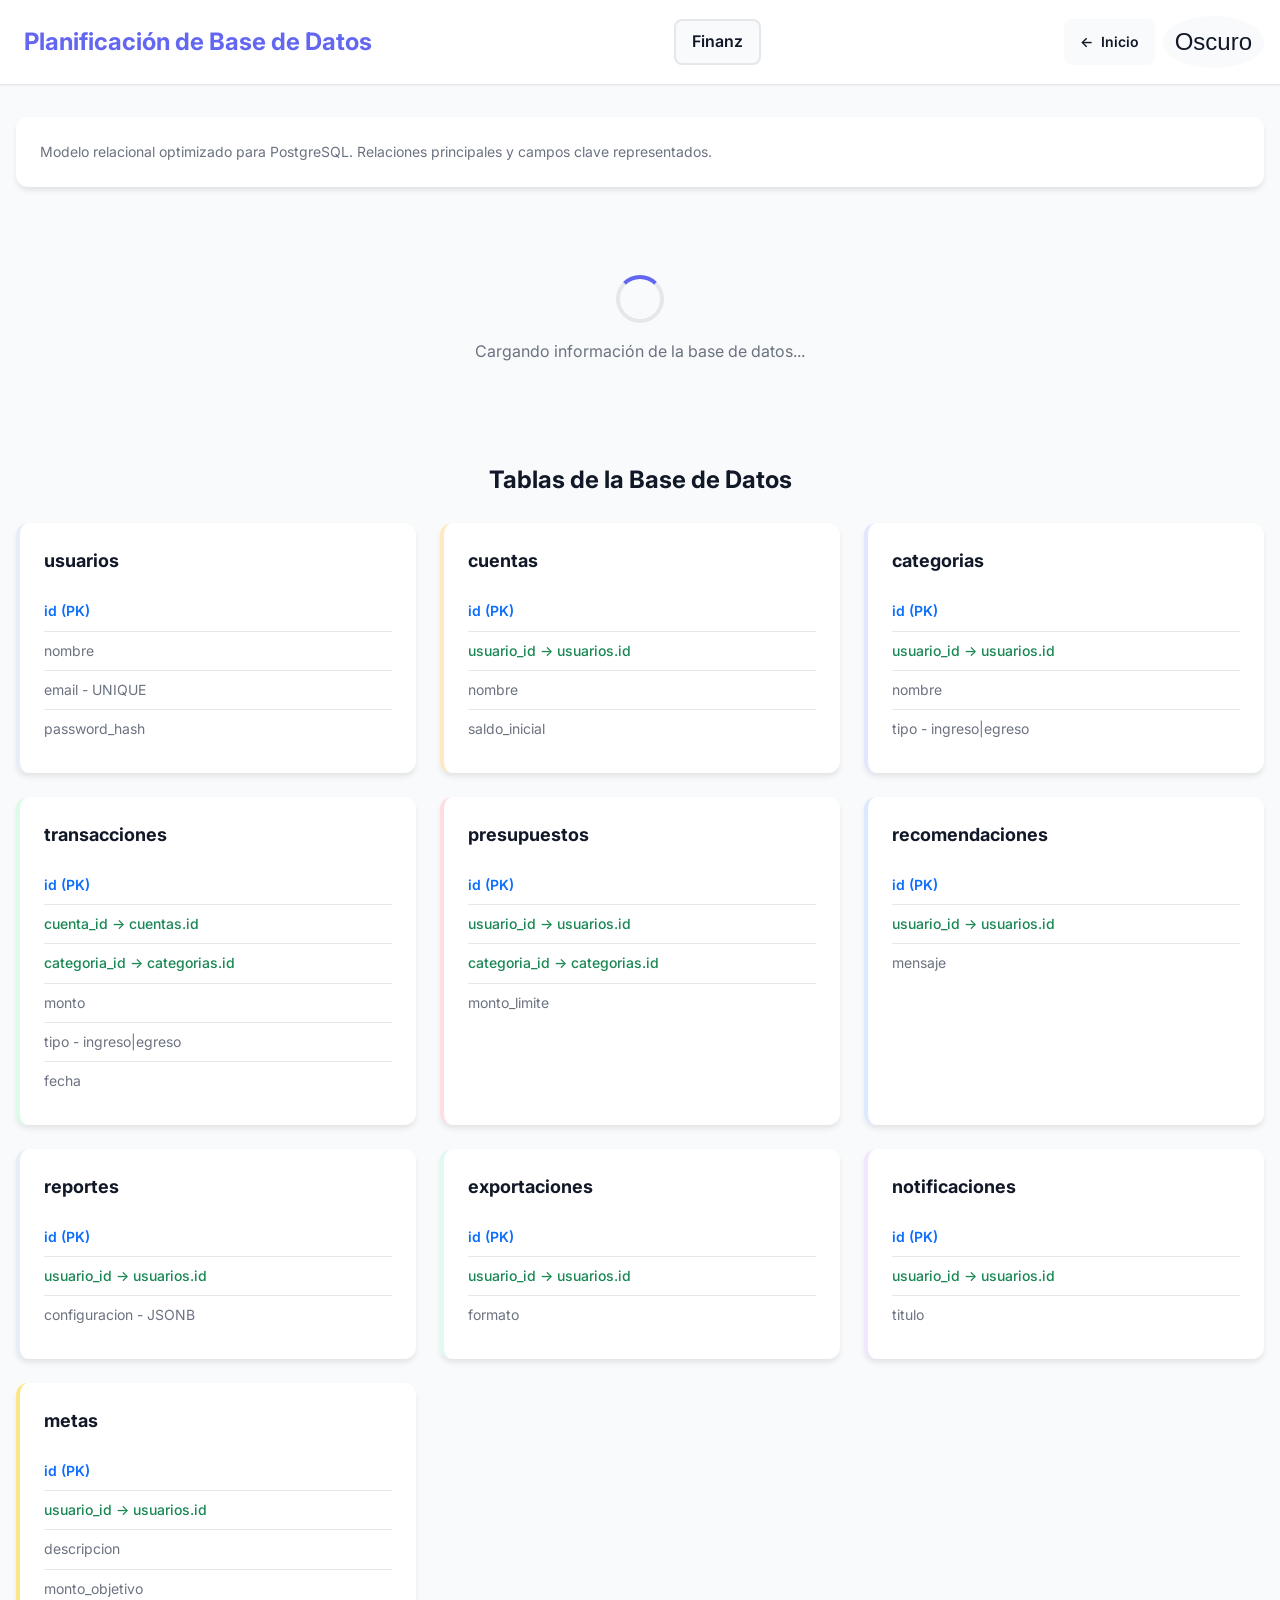
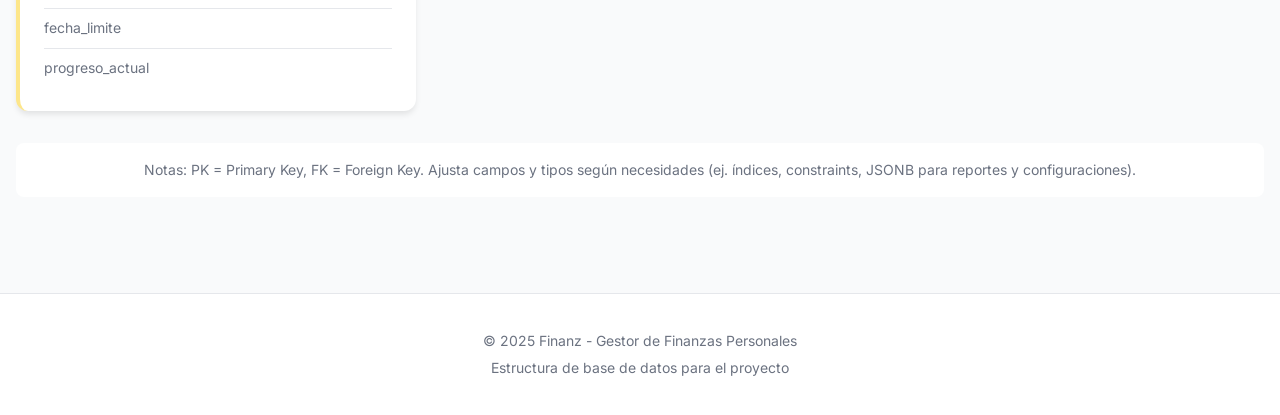
==== commit cab1f669: "refactor: eliminar diagrama ERD duplicado en planificación de base de datos - Remover sección de SVG" ====
--- a/views/databse_plan.html
+++ b/views/databse_plan.html
@@ -28,8 +28,12 @@
           <div class="project-info">
             <span class="project-name">Finanz</span>
           </div>
-          <div style="display: flex; gap: 0.5rem; align-items: center;">
-            <a href="../index.html" class="back-button" aria-label="Volver al inicio">
+          <div style="display: flex; gap: 0.5rem; align-items: center">
+            <a
+              href="../index.html"
+              class="back-button"
+              aria-label="Volver al inicio"
+            >
               <span>←</span> Inicio
             </a>
             <button
@@ -49,29 +53,21 @@
         <!-- Información del proyecto -->
         <section class="info-section">
           <p class="info-description" id="db-description">
-            Modelo relacional optimizado para PostgreSQL. Relaciones principales
-            y campos clave representados.
+            Modelo relacional optimizado para PostgreSQL con las tablas principales y sus relaciones.
           </p>
         </section>
 
-        <!-- Diagrama ERD -->
-        <section class="diagram-section">
-          <div id="erd-diagram-container" class="erd-diagram">
-            <svg id="erd-svg" viewBox="0 0 1200 800" xmlns="http://www.w3.org/2000/svg">
-              <!-- Se cargará dinámicamente desde database_data.js -->
-            </svg>
-          </div>
+        <!-- Loading State -->
+        <div id="loading" class="loading" role="status" aria-live="polite">
+          <div class="spinner"></div>
+          <p>Cargando información de la base de datos...</p>
+        </div>
 
-          <div id="loading" class="loading" role="status" aria-live="polite">
-            <div class="spinner"></div>
-            <p>Cargando diagrama...</p>
-          </div>
-
-          <div id="error-state" class="error-state" hidden role="alert">
-            <h2>Error al cargar el diagrama</h2>
-            <p id="error-message"></p>
-          </div>
-        </section>
+        <!-- Error State -->
+        <div id="error-state" class="error-state" hidden role="alert">
+          <h2>Error al cargar información</h2>
+          <p id="error-message"></p>
+        </div>
 
         <!-- Lista de tablas -->
         <section class="tables-section">
--- a/styles/database_plan.css
+++ b/styles/database_plan.css
@@ -178,4 +178,4 @@
   .section-title {
     font-size: 1.25rem;
   }
-}+}
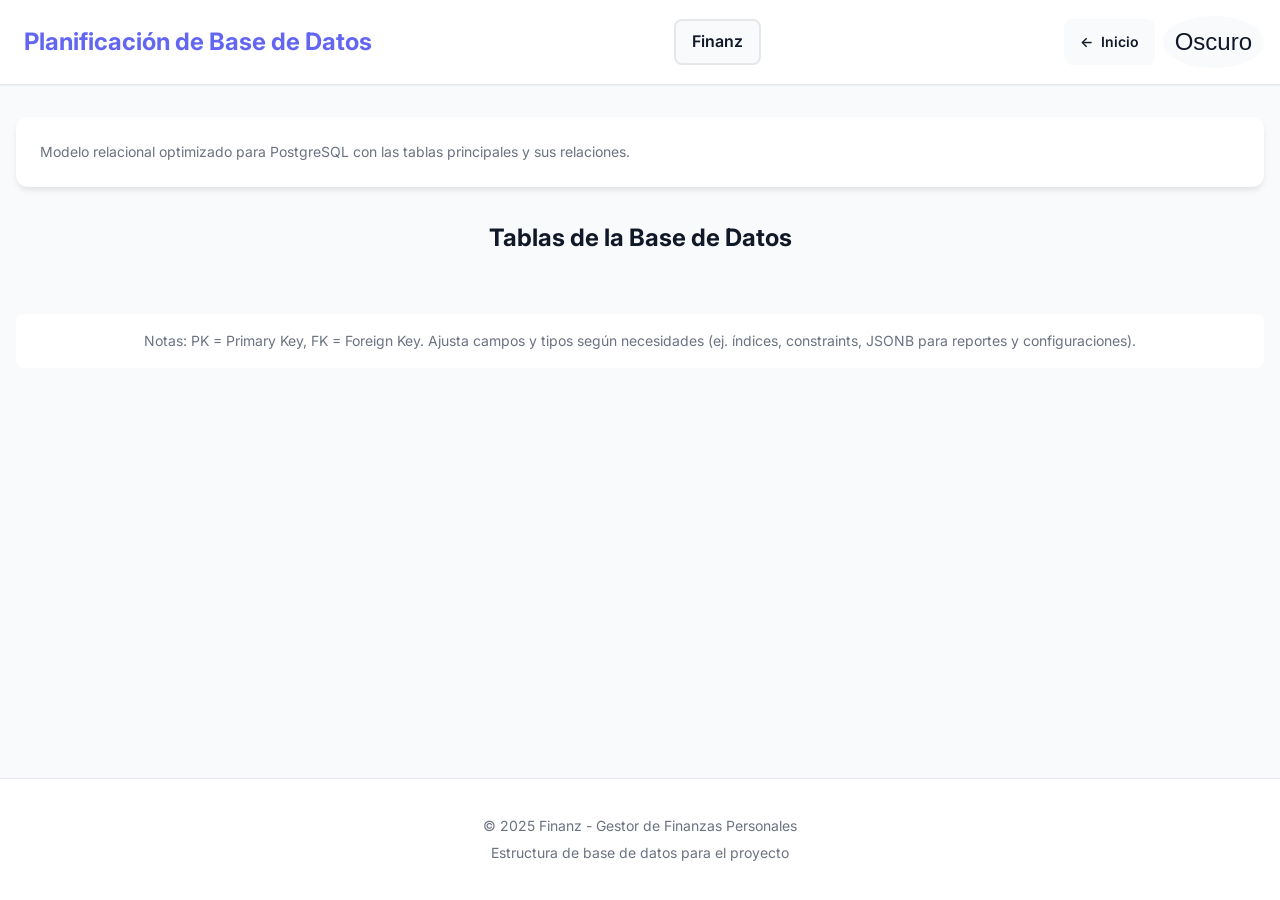
==== commit 167d204c: "fix: actualizar distribución de equipo con roles y tareas correctas + eliminar spinners de carga" ====
--- a/views/databse_plan.html
+++ b/views/databse_plan.html
@@ -53,15 +53,10 @@
         <!-- Información del proyecto -->
         <section class="info-section">
           <p class="info-description" id="db-description">
-            Modelo relacional optimizado para PostgreSQL con las tablas principales y sus relaciones.
+            Modelo relacional optimizado para PostgreSQL con las tablas
+            principales y sus relaciones.
           </p>
         </section>
-
-        <!-- Loading State -->
-        <div id="loading" class="loading" role="status" aria-live="polite">
-          <div class="spinner"></div>
-          <p>Cargando información de la base de datos...</p>
-        </div>
 
         <!-- Error State -->
         <div id="error-state" class="error-state" hidden role="alert">
